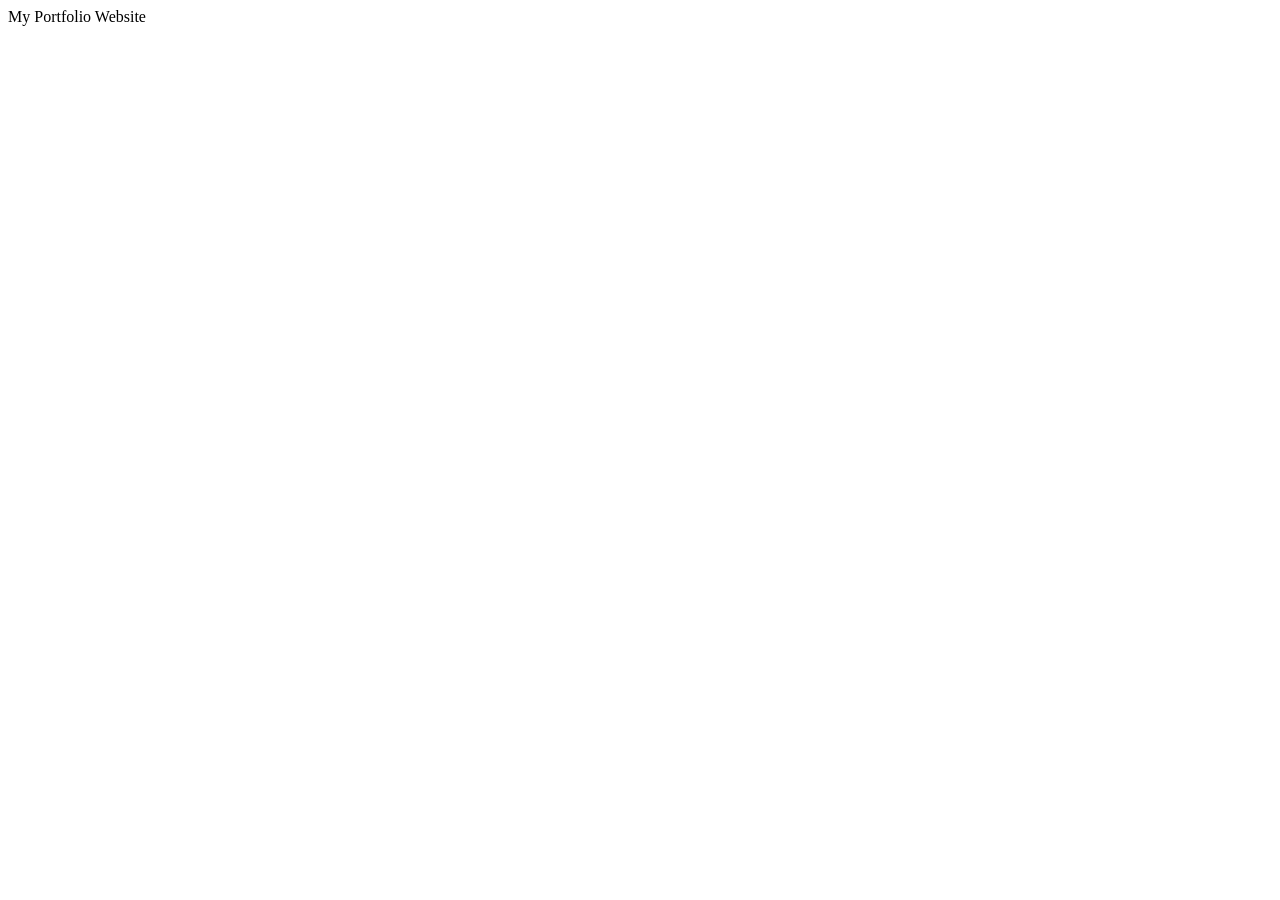
==== index.html @ ddb1226b "main file" ====
<!DOCTYPE html>
<html lang="en">
<head>
    <meta charset="UTF-8">
    <meta name="viewport" content="width=device-width, initial-scale=1.0">
    <title>Porfilio Website</title>
</head>
<body>
    My Portfolio Website
</body>
</html>
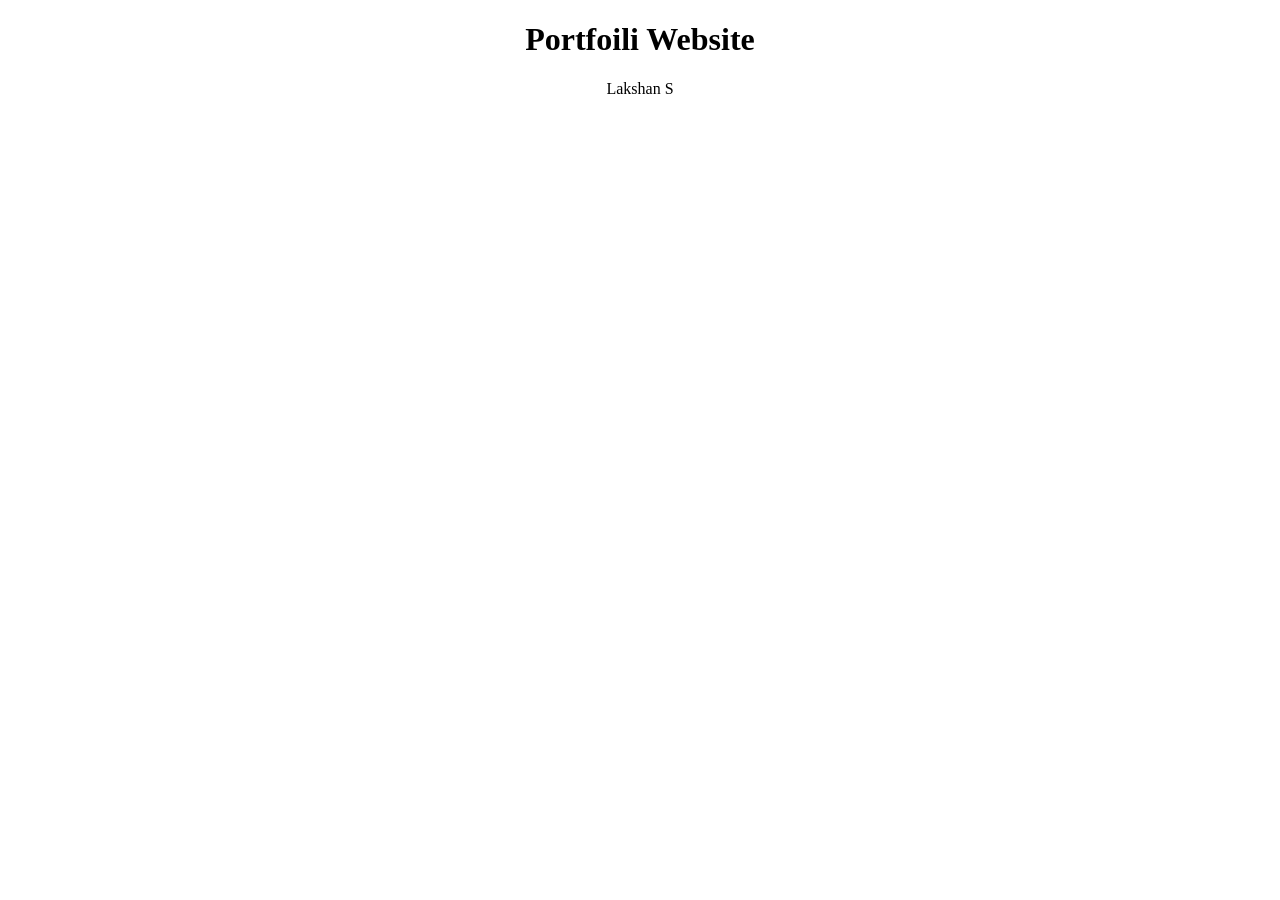
==== commit 6d9a70b1: "Center the content" ====
--- a/index.html
+++ b/index.html
@@ -5,7 +5,10 @@
     <meta name="viewport" content="width=device-width, initial-scale=1.0">
     <title>Porfilio Website</title>
 </head>
-<body>
-    My Portfolio Website
-</body>
+    <body>
+        <div style="text-align: center;">
+            <h1>Portfoili Website</h1>
+            <p>Lakshan S</p>
+        </div>
+    </body>
 </html>
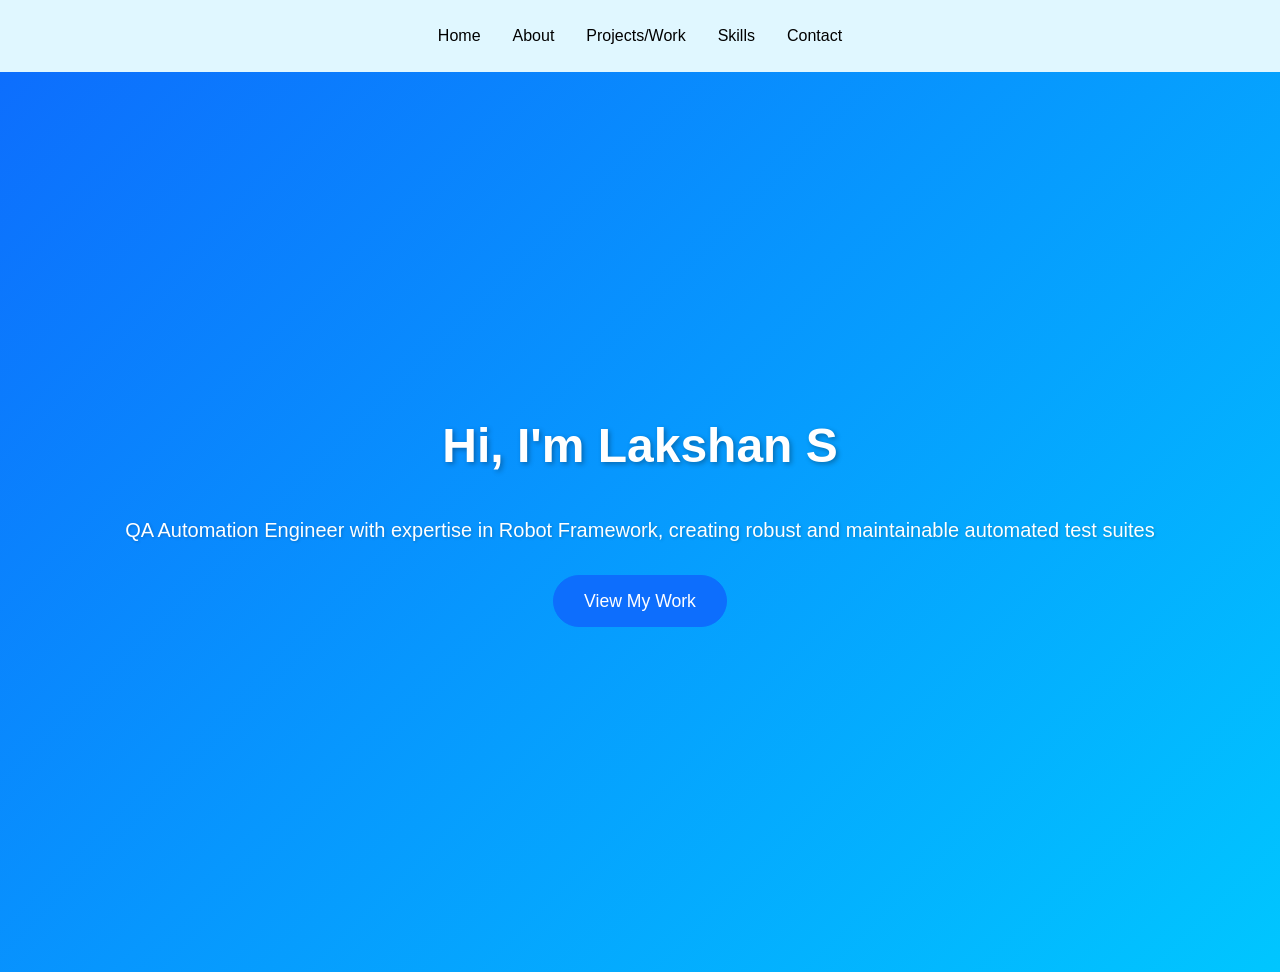
==== commit 76df86e7: "Complete Portfolio Website" ====
--- a/index.html
+++ b/index.html
@@ -3,12 +3,33 @@
 <head>
     <meta charset="UTF-8">
     <meta name="viewport" content="width=device-width, initial-scale=1.0">
-    <title>Porfilio Website</title>
+    <title>Portfolio</title>
+    <link href="https://cdn.jsdelivr.net/npm/bootstrap@5.3.3/dist/css/bootstrap.min.css" rel="stylesheet" integrity="sha384-QWTKZyjpPEjISv5WaRU9OFeRpok6YctnYmDr5pNlyT2bRjXh0JMhjY6hW+ALEwIH" crossorigin="anonymous">
+    <link rel="stylesheet" href="https://cdn.jsdelivr.net/npm/bootstrap-icons@1.10.5/font/bootstrap-icons.css">
+    <link rel="stylesheet" href="css\style.css">
 </head>
-    <body>
-        <div style="text-align: center;">
-            <h1>Portfoili Website</h1>
-            <p>Lakshan S</p>
+<body>
+    <!-- Header -->
+    <div class="container"> 
+        <header class="d-flex justify-content-center py-3"> 
+            <ul class="nav nav-pills"> 
+                <li class="nav-item"><a href="index.html" class="nav-link">Home</a></li> 
+                <li class="nav-item"><a href="about.html" class="nav-link">About</a></li> 
+                <li class="nav-item"><a href="projects.html" class="nav-link">Projects/Work</a></li> 
+                <li class="nav-item"><a href="skills.html" class="nav-link">Skills</a></li> 
+                <li class="nav-item"><a href="contact.html" class="nav-link">Contact</a></li> 
+            </ul> 
+        </header> 
+    </div>
+
+    <!-- Body -->
+    <section id="home">
+        <div class="container">
+            <h1>Hi, I'm Lakshan S</h1>
+            <p>QA Automation Engineer with expertise in Robot Framework, creating robust and maintainable automated test suites</p>
+            <a href="projects.html" class="btn btn-primary">View My Work</a>
         </div>
-    </body>
+    </section>
+
+</body>
 </html>
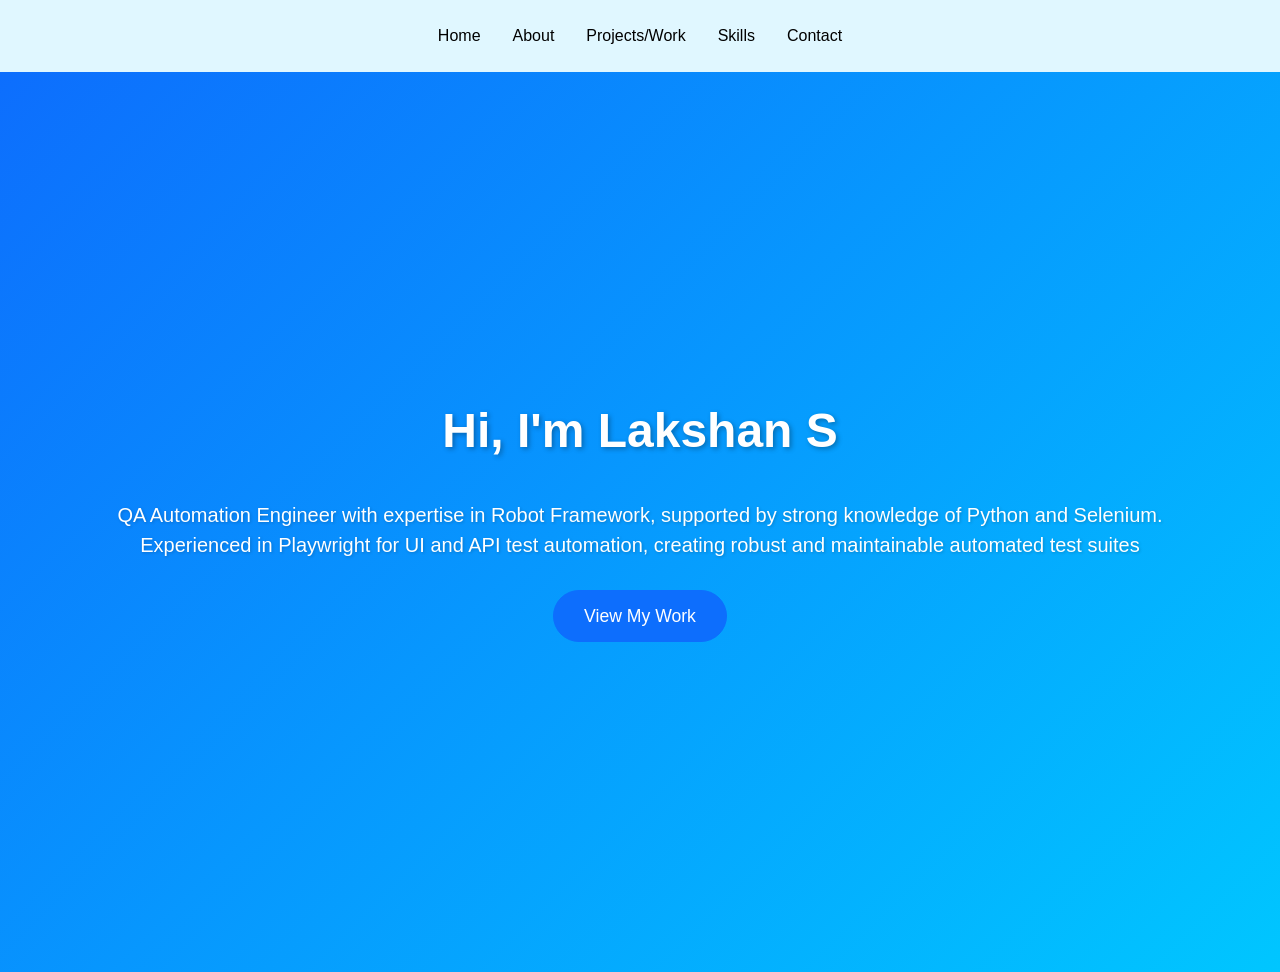
==== commit 1180a800: "Added Playwright Skill" ====
--- a/index.html
+++ b/index.html
@@ -26,7 +26,9 @@
     <section id="home">
         <div class="container">
             <h1>Hi, I'm Lakshan S</h1>
-            <p>QA Automation Engineer with expertise in Robot Framework, creating robust and maintainable automated test suites</p>
+            <p>QA Automation Engineer with expertise in Robot Framework, supported by strong
+                knowledge of Python and Selenium. Experienced in Playwright for UI and API test automation, 
+                creating robust and maintainable automated test suites</p>
             <a href="projects.html" class="btn btn-primary">View My Work</a>
         </div>
     </section>
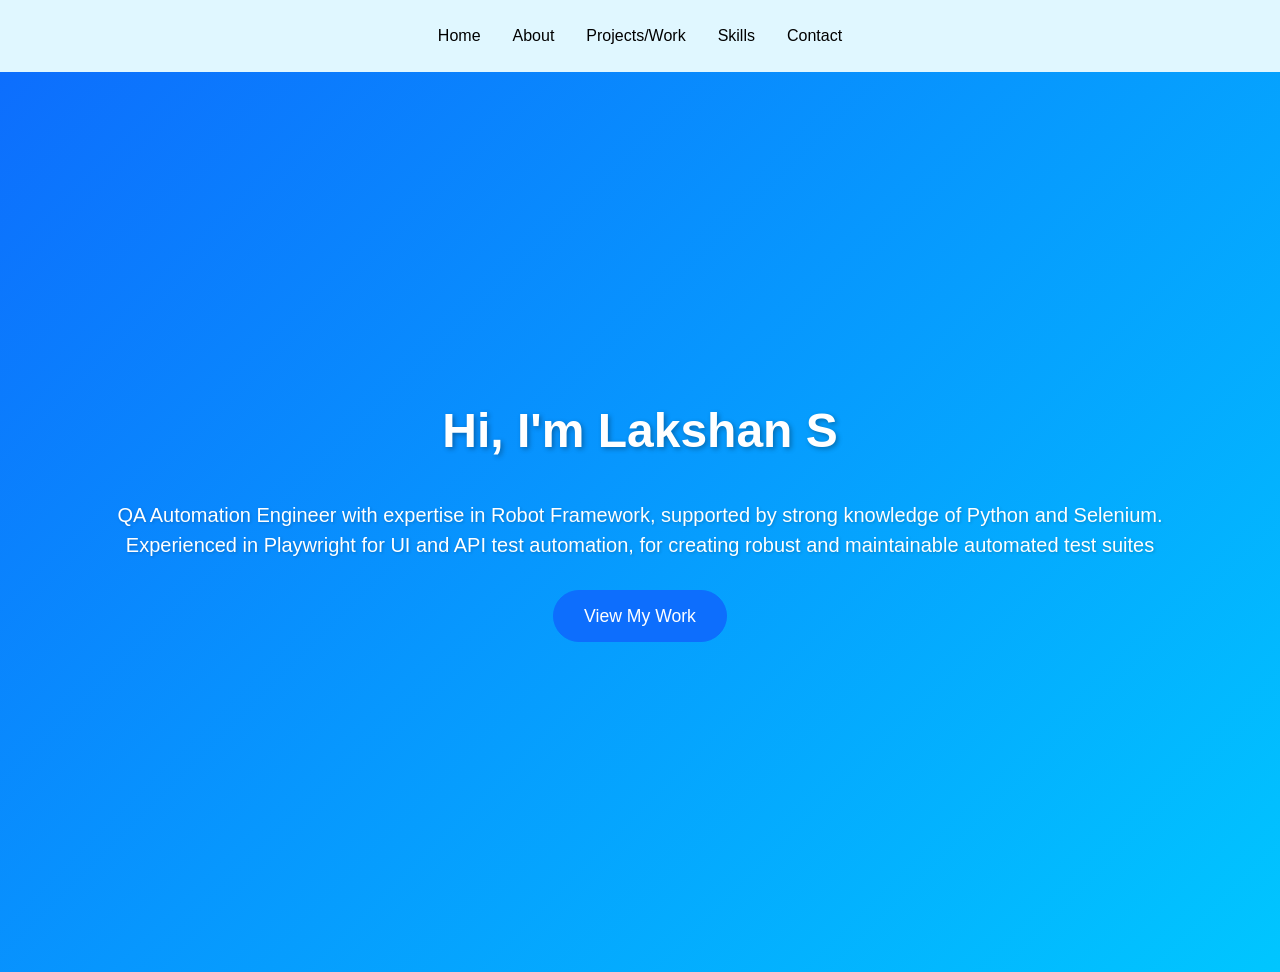
==== commit 51292cf7: "Small Changes" ====
--- a/index.html
+++ b/index.html
@@ -28,7 +28,7 @@
             <h1>Hi, I'm Lakshan S</h1>
             <p>QA Automation Engineer with expertise in Robot Framework, supported by strong
                 knowledge of Python and Selenium. Experienced in Playwright for UI and API test automation, 
-                creating robust and maintainable automated test suites</p>
+                for creating robust and maintainable automated test suites</p>
             <a href="projects.html" class="btn btn-primary">View My Work</a>
         </div>
     </section>
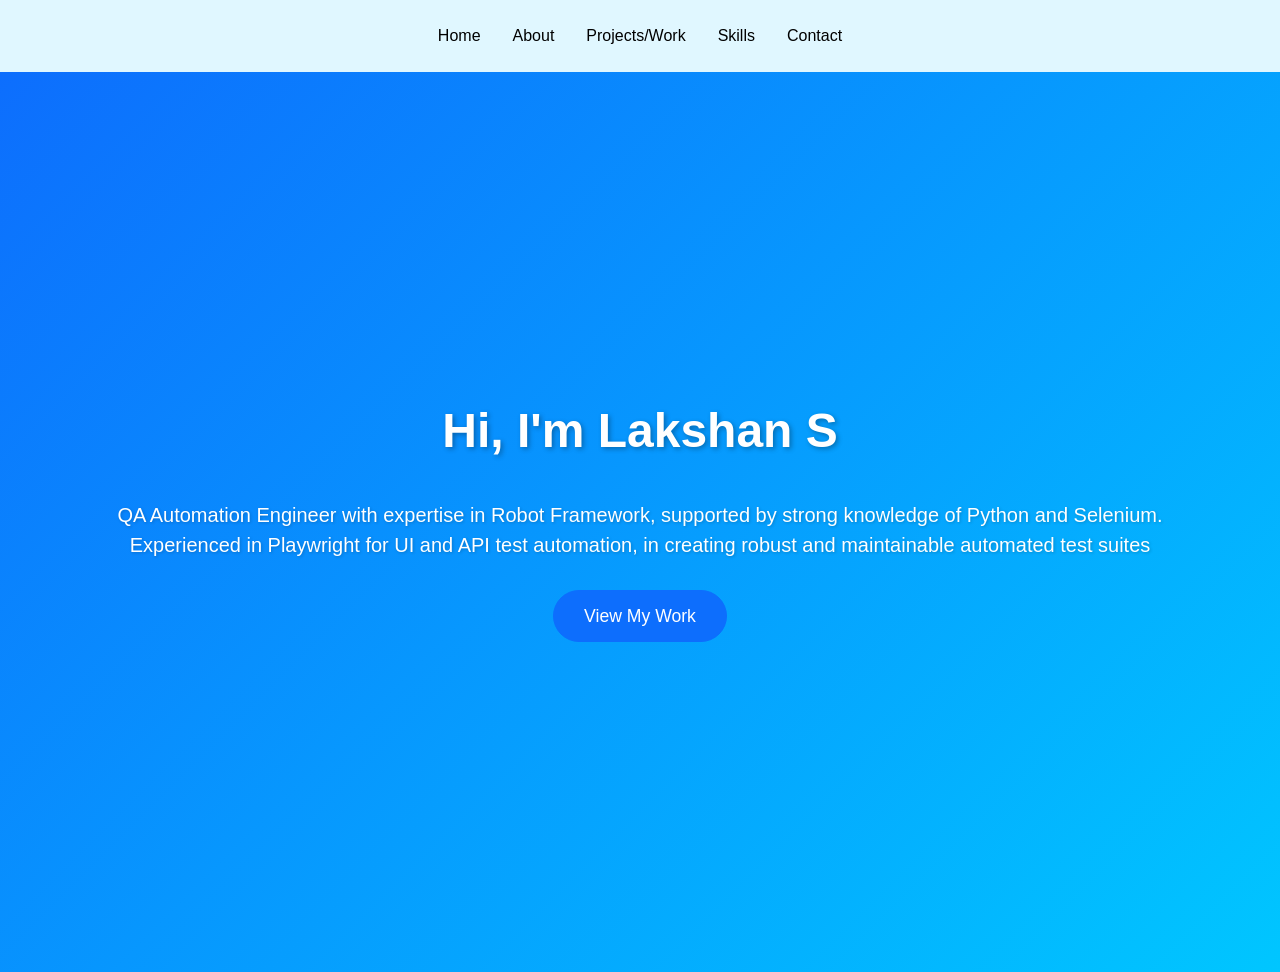
==== commit ff08560c: "Small changes" ====
--- a/index.html
+++ b/index.html
@@ -28,7 +28,7 @@
             <h1>Hi, I'm Lakshan S</h1>
             <p>QA Automation Engineer with expertise in Robot Framework, supported by strong
                 knowledge of Python and Selenium. Experienced in Playwright for UI and API test automation, 
-                for creating robust and maintainable automated test suites</p>
+                in creating robust and maintainable automated test suites</p>
             <a href="projects.html" class="btn btn-primary">View My Work</a>
         </div>
     </section>
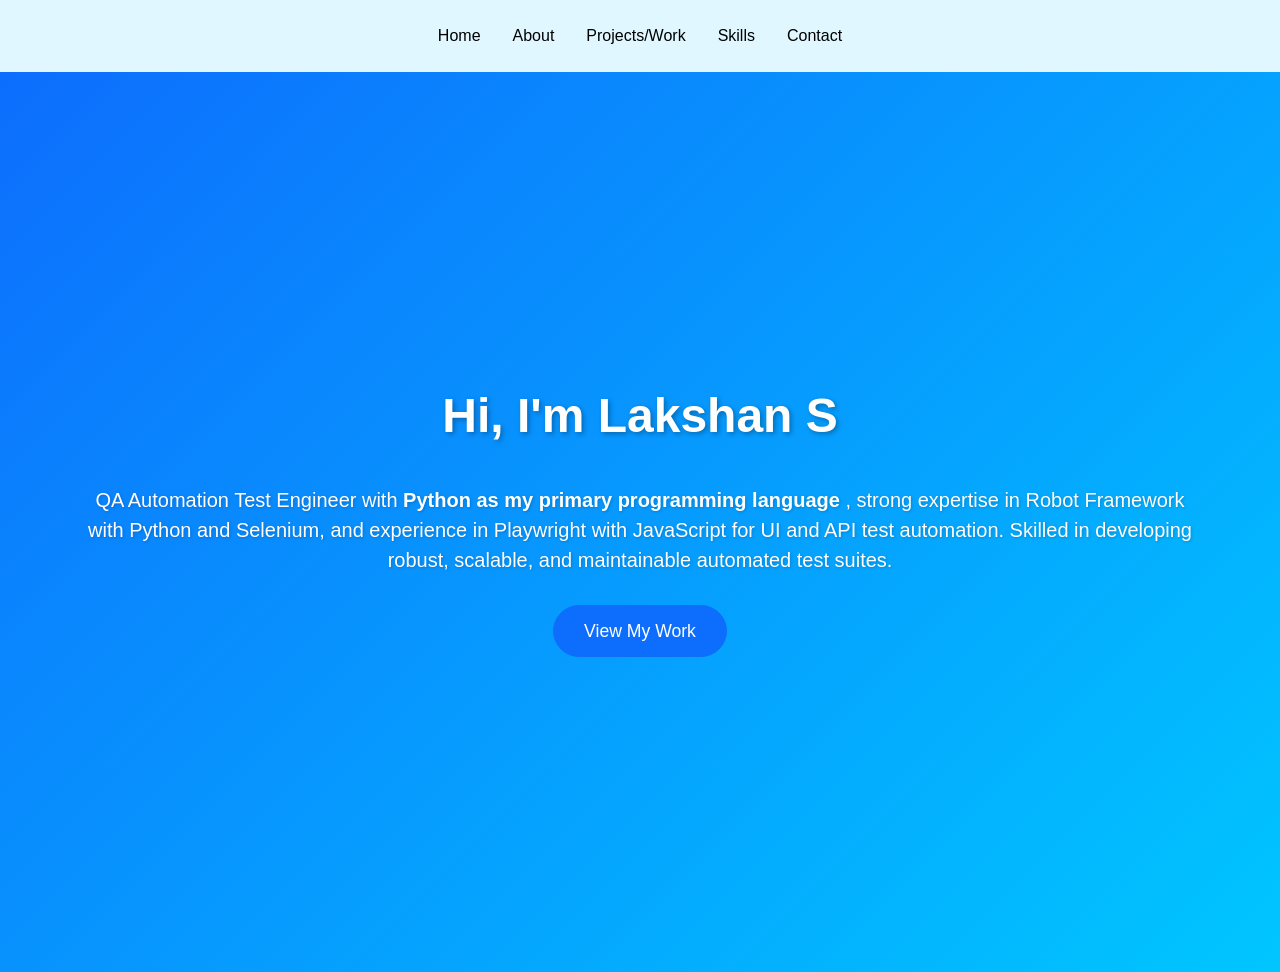
==== commit 1fec685a: "Update of Portfolio" ====
--- a/index.html
+++ b/index.html
@@ -3,10 +3,11 @@
 <head>
     <meta charset="UTF-8">
     <meta name="viewport" content="width=device-width, initial-scale=1.0">
-    <title>Portfolio</title>
+    <title>Lakshan S | Software Tester & Developer Portfolio</title>
+    <link rel="icon" type="image/png" href="assets/images/coding_icon.png">
     <link href="https://cdn.jsdelivr.net/npm/bootstrap@5.3.3/dist/css/bootstrap.min.css" rel="stylesheet" integrity="sha384-QWTKZyjpPEjISv5WaRU9OFeRpok6YctnYmDr5pNlyT2bRjXh0JMhjY6hW+ALEwIH" crossorigin="anonymous">
     <link rel="stylesheet" href="https://cdn.jsdelivr.net/npm/bootstrap-icons@1.10.5/font/bootstrap-icons.css">
-    <link rel="stylesheet" href="css\style.css">
+    <link rel="stylesheet" href="css/style.css">
 </head>
 <body>
     <!-- Header -->
@@ -26,9 +27,9 @@
     <section id="home">
         <div class="container">
             <h1>Hi, I'm Lakshan S</h1>
-            <p>QA Automation Engineer with expertise in Robot Framework, supported by strong
-                knowledge of Python and Selenium. Experienced in Playwright for UI and API test automation, 
-                in creating robust and maintainable automated test suites</p>
+            <p>QA Automation Test Engineer with <b> Python as my primary programming language </b>, strong expertise in Robot Framework 
+                with Python and Selenium, and experience in Playwright with JavaScript for UI and API test automation. 
+                Skilled in developing robust, scalable, and maintainable automated test suites.</p>
             <a href="projects.html" class="btn btn-primary">View My Work</a>
         </div>
     </section>
--- a/css/style.css
+++ b/css/style.css
@@ -0,0 +1,370 @@
+body{
+    background-color: #e0f7ff; /* fallback light blue */
+    font-family: 'Segoe UI', Tahoma, Geneva, Verdana, sans-serif;
+    margin: 0;
+}
+
+/* Smooth hover effect with underline */
+.nav-link {
+    position: relative;       /* Needed for positioning the underline */
+    color: #000;              /* Default text color: black */
+    transition: all 0.3s;     /* Smooth transition for any change (hover etc.) */
+    font-weight: 500;
+}
+
+.nav-link::after {
+    content: "";
+    position: absolute;
+    width: 0;
+    height: 3px;
+    bottom: 0;
+    left: 0;
+    background-color: lightgreen;
+    transition: width 0.3s;
+}
+
+.nav-link:hover {
+    color: #ffffff;           /* Text turns white */
+    background-color: #0d6efd; /* Blue background on hover */
+    border-radius: 5px;       /* Rounded corners for hover */
+}
+
+.nav-link:hover::after {
+    width: 100%;              /* Underline expands to full width of the link */
+}
+
+/* Home Section Styling */
+#home {
+    background: linear-gradient(135deg, #0d6efd, #00c6ff);
+    color: #fff;
+    min-height: 100vh;
+    display: flex;
+    align-items: center;
+    justify-content: center;
+    text-align: center;
+    flex-direction: column;
+    padding: 0 20px;
+    animation: fadeIn 1.5s ease-in;
+}
+
+#home h1 {
+    font-size: 3rem;
+    font-weight: 700;
+    text-shadow: 2px 2px 5px rgba(0,0,0,0.3);
+    margin-bottom: 40px;
+}
+
+#home p {
+    font-size: 1.25rem;
+    margin-bottom: 30px;
+    text-shadow: 1px 1px 3px rgba(0,0,0,0.2);
+}
+
+#home .btn-primary {
+    padding: 12px 30px;
+    font-size: 1.1rem;
+    border-radius: 50px;
+    transition: transform 0.3s, box-shadow 0.3s;
+}
+
+#home .btn-primary:hover {
+    transform: scale(1.05);
+    box-shadow: 0 5px 15px rgba(0,0,0,0.3);
+}
+
+/* Fade-in animation */
+@keyframes fadeIn {
+    from {opacity: 0; transform: translateY(20px);}
+    to {opacity: 1; transform: translateY(0);}
+}
+
+/* --------------- About Section -----------------*/
+
+/* About Section Styling */
+#about {
+    background: linear-gradient(to right, #e0f7fa, #f0f8ff);
+    color: #000;
+    min-height: 70vh;
+    display: flex;
+    flex-direction: column;
+    justify-content: center;
+    align-items: center;
+    text-align: center;
+    padding: 60px 20px;
+    transition: all 0.3s ease-in-out;
+}
+
+/* Heading Styling */
+#about h2 {
+    font-size: 2.5rem;
+    font-weight: 700;
+    margin-bottom: 20px;
+    color: #0d6efd;
+    position: relative;
+}
+
+/* Underline Animation */
+#about h2::after {
+    content: '';
+    width: 0;
+    height: 3px;
+    background-color: #0d6efd;
+    display: block;
+    margin: 8px auto 0;
+    transition: width 0.4s ease;
+}
+
+#about h2:hover::after {
+    width: 50%;
+}
+
+/* Paragraph */
+#about .about-text {
+    font-size: 1.2rem;
+    line-height: 1.8;
+    max-width: 750px;
+    margin: 0 auto;
+    color: #333;
+}
+
+/* Skills Icons */
+.skills-icons {
+    display: flex;
+    justify-content: center;
+    gap: 25px;
+    margin-top: 20px;
+}
+
+.skills-icons .skill {
+    font-size: 2rem;
+    color: #0d6efd;
+    transition: transform 0.3s, color 0.3s;
+    cursor: pointer;
+}
+
+/* Hover effect for skills */
+.skills-icons .skill:hover {
+    color: #198754;
+    transform: scale(1.3);
+}
+
+/* Fade-in animation */
+@keyframes fadeInUp {
+    0% {
+        opacity: 0;
+        transform: translateY(20px);
+    }
+    100% {
+        opacity: 1;
+        transform: translateY(0);
+    }
+}
+
+#about h2, #about .about-text, #about .skills-icons {
+    opacity: 0;
+    animation: fadeInUp 1s forwards;
+}
+
+#about h2 {
+    animation-delay: 0.2s;
+}
+
+#about .about-text {
+    animation-delay: 0.5s;
+}
+
+#about .skills-icons {
+    animation-delay: 0.8s;
+}
+
+/* --------------- Project/ Work Section -----------------*/
+
+/* Projects / Work Section */
+#projects {
+    background-color: #f8f9fa;
+    padding: 80px 20px;
+    color: #333;
+}
+
+/* Section Title */
+#projects .section-title {
+    font-size: 2.5rem;
+    font-weight: 700;
+    color: #0d6efd;
+    margin-bottom: 50px;
+    position: relative;
+}
+
+#projects .section-title::after {
+    content: '';
+    display: block;
+    width: 60px;
+    height: 3px;
+    background-color: #0d6efd;
+    margin: 10px auto 0;
+    border-radius: 2px;
+}
+
+/* Work Card */
+.work-card {
+    background: #ffffff;
+    border-left: 5px solid #0d6efd;
+    padding: 25px;
+    transition: transform 0.3s, box-shadow 0.3s;
+}
+
+.work-card:hover {
+    transform: translateY(-5px);
+    box-shadow: 0 15px 25px rgba(0,0,0,0.1);
+}
+
+/* Role & Duration */
+.role-title {
+    font-size: 1.5rem;
+    font-weight: 600;
+}
+
+.work-duration {
+    font-size: 0.95rem;
+    color: #6c757d;
+}
+
+.company-name {
+    font-size: 1rem;
+    color: #495057;
+    font-weight: 500;
+    margin-bottom: 15px;
+}
+
+/* Highlights */
+.work-highlights {
+    list-style-type: disc;
+    padding-left: 20px;
+    line-height: 1.7;
+}
+
+.work-highlights li {
+    margin-bottom: 10px;
+}
+
+/* --------------- Skills Section -----------------*/
+/* Skills Section */
+#skills {
+    background-color: #f1f5f9; /* light background for contrast */
+    color: #333;
+    padding: 80px 20px;
+}
+
+/* Section Title */
+#skills .section-title {
+    font-size: 2.5rem;
+    font-weight: 700;
+    color: #0d6efd;
+    margin-bottom: 50px;
+    position: relative;
+}
+
+#skills .section-title::after {
+    content: '';
+    display: block;
+    width: 80px; /* fixed width */
+    height: 3px;
+    background-color: #0d6efd;
+    margin: 10px auto 0;
+    border-radius: 2px;
+}
+
+/* Skills Card */
+.skills-card {
+    background: #ffffff;
+    padding: 25px;
+    border-left: 5px solid #0d6efd;
+    transition: transform 0.3s, box-shadow 0.3s;
+}
+
+.skills-card:hover {
+    transform: translateY(-5px);
+    box-shadow: 0 15px 25px rgba(0,0,0,0.1);
+}
+
+/* Card Titles */
+.skills-card .card-title {
+    font-size: 1.5rem;
+    font-weight: 600;
+    color: #0d6efd;
+    margin-bottom: 15px;
+}
+
+/* Skills & Achievements List */
+.skills-list {
+    list-style-type: disc;
+    padding-left: 20px;
+    line-height: 1.7;
+}
+
+.skills-list li {
+    margin-bottom: 10px;
+    font-size: 1rem;
+}
+
+/* Links in Achievements */
+.skills-list a {
+    color: #0d6efd;
+    text-decoration: none;
+}
+
+.skills-list a:hover {
+    text-decoration: underline;
+}
+
+/* --------------- Contact Section -----------------*/
+
+/* Contact Section */
+#contact {
+    background-color: #f0f8ff; /* light blue background */
+    color: #000;
+    padding: 60px 0;
+}
+
+#contact .section-title {
+    font-size: 2.5rem;
+    font-weight: 700;
+    margin-bottom: 10px;
+    position: relative;
+}
+
+#contact .section-title::after {
+    content: '';
+    display: block;
+    width: 60px;
+    height: 3px;
+    background-color: #0d6efd;
+    margin: 10px auto 0;
+    border-radius: 2px;
+    
+}
+
+#contact .contact-tagline {
+    font-size: 1.1rem;
+    color: #555;
+    margin-bottom: 30px;
+}
+
+#contact .contact-links .contact-item {
+    display: flex;
+    align-items: center;
+    gap: 8px;
+    font-size: 1rem;
+    color: #0d6efd;
+    text-decoration: none;
+    transition: transform 0.3s, color 0.3s;
+    border: 1px solid #0d6efd;
+    padding: 8px 15px;
+    border-radius: 5px;
+}
+
+#contact .contact-links .contact-item:hover {
+    color: #fff;
+    background-color: #0d6efd;
+    transform: translateY(-3px);
+}
